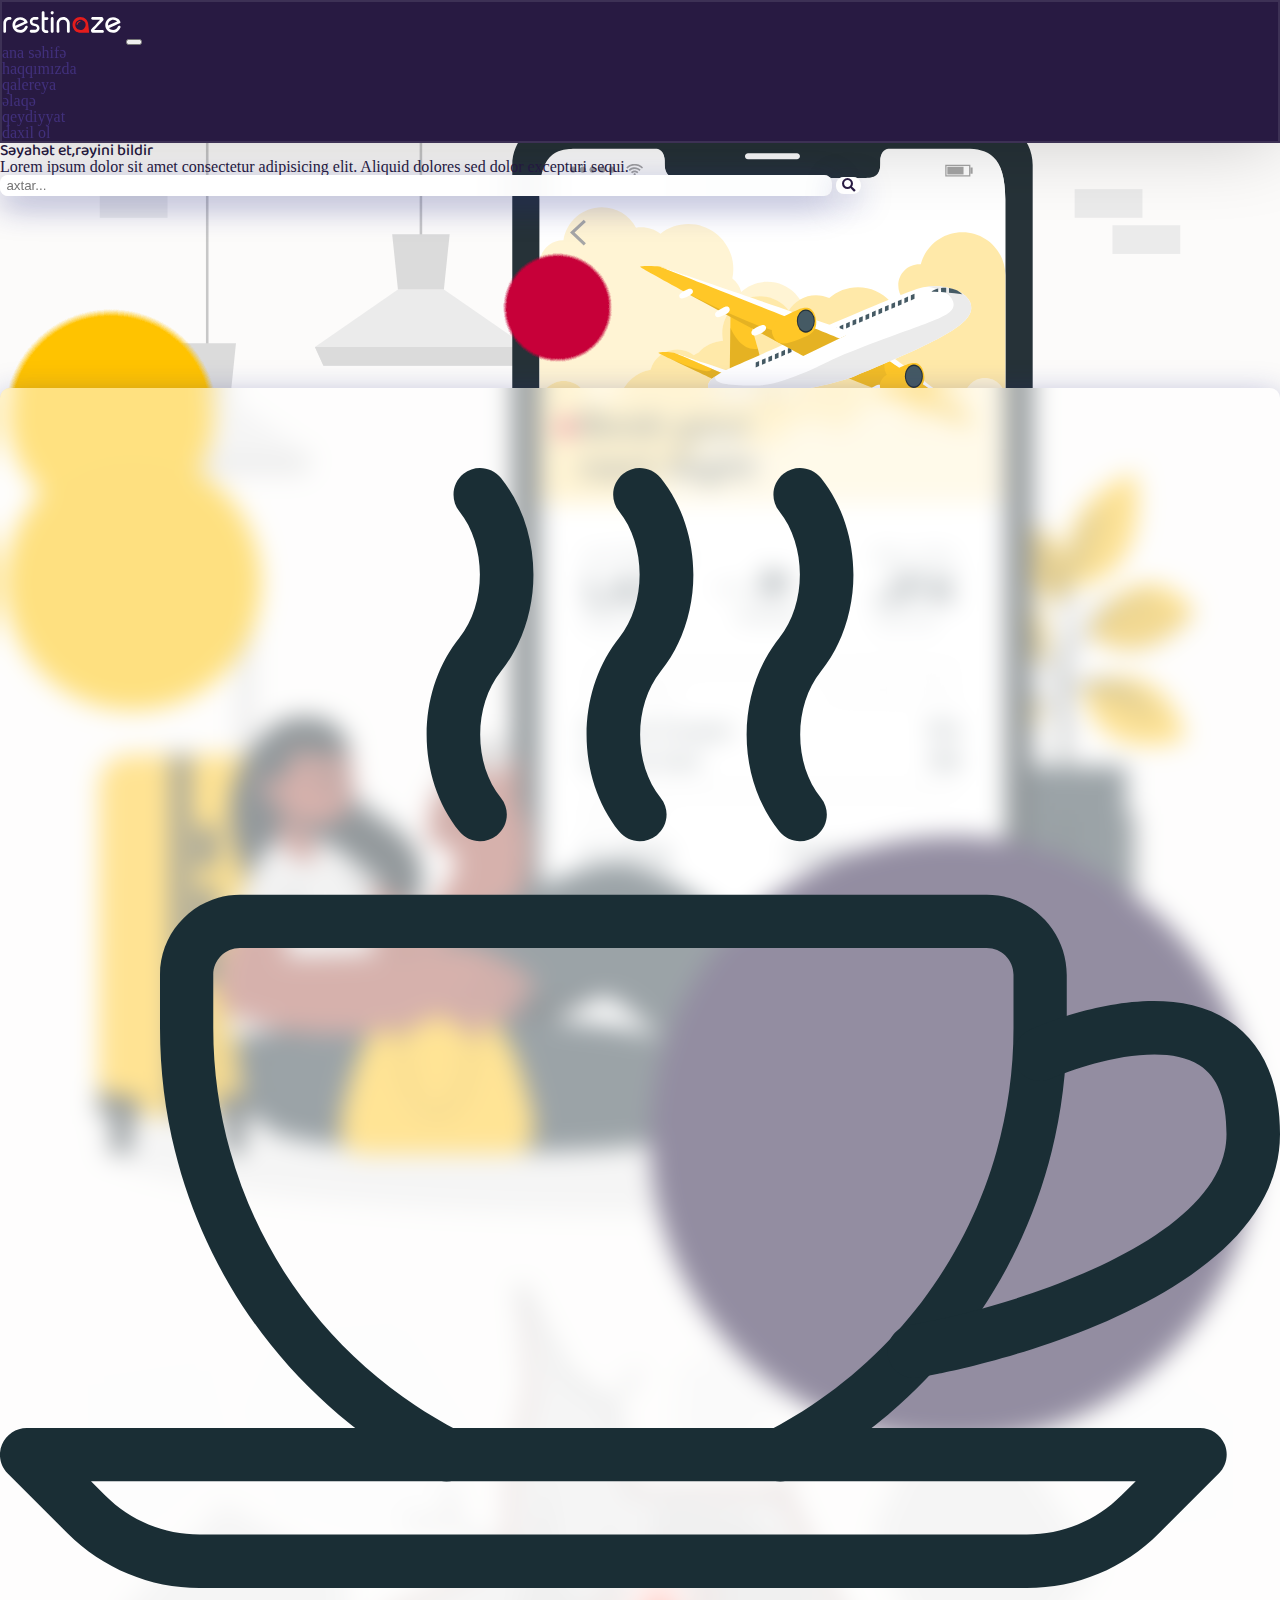
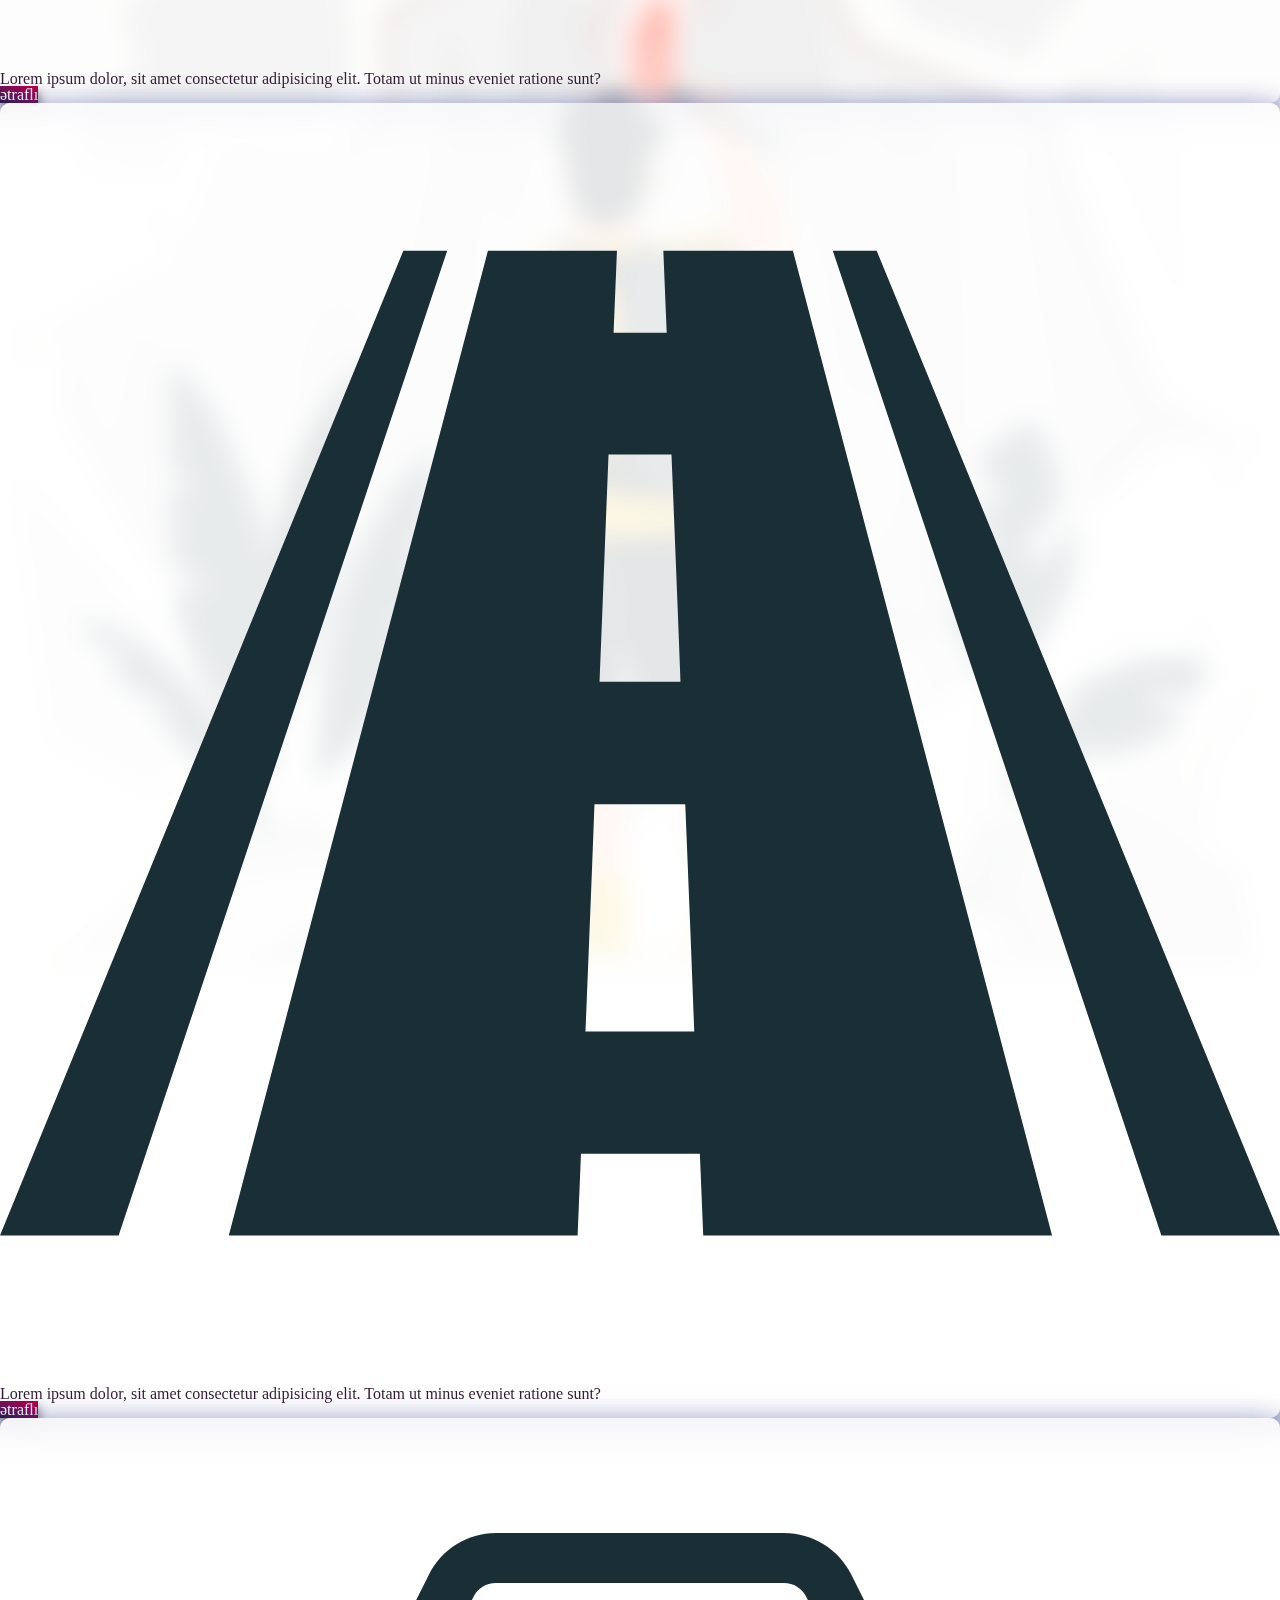
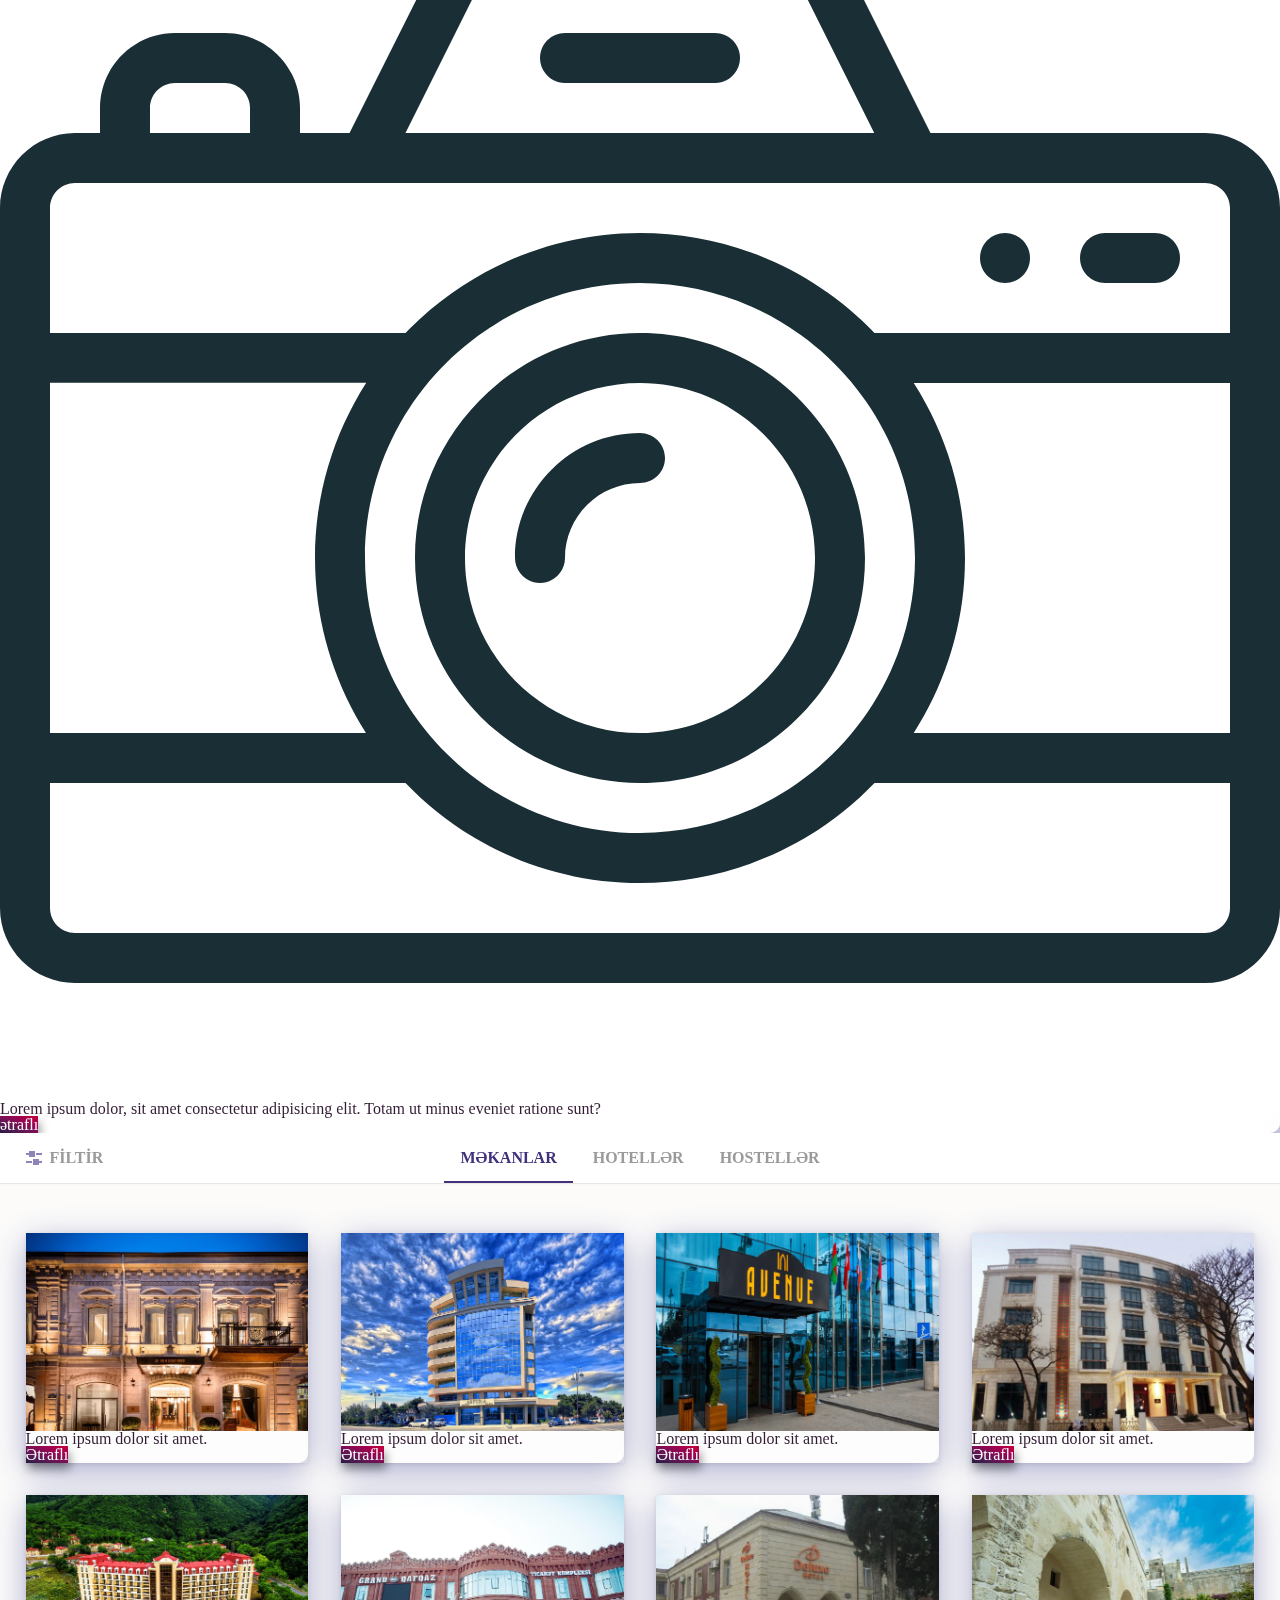
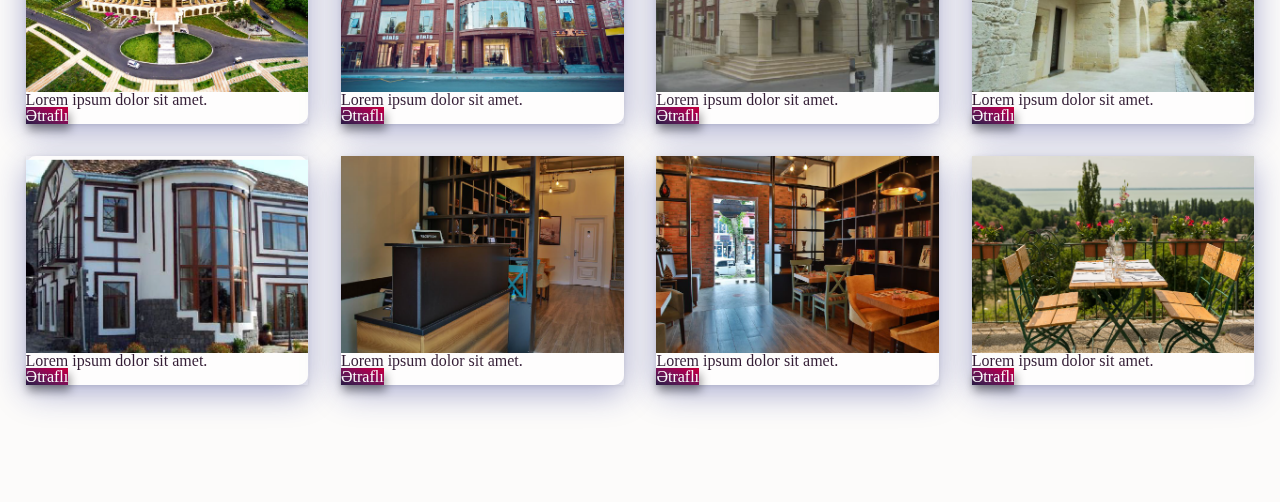
==== index.html @ 154740e3 "Add files via upload" ====
<!doctype html>
<html lang="en" class="no-js">
<head>
	<meta charset="UTF-8">
	<meta name="viewport" content="width=device-width, initial-scale=1">
	<link rel="preconnect" href="https://fonts.gstatic.com">
	<link href="https://fonts.googleapis.com/css2?family=Baloo+Bhai+2:wght@400;500;600;700;800&display=swap" rel="stylesheet">
	<link rel="stylesheet" href="css/style.css"> <!-- Resource style -->
	<link rel="stylesheet" href="css/reset.css"> <!-- CSS reset -->
	
	<script src="js/modernizr.js"></script> <!-- Modernizr -->
	<link
	rel="stylesheet"
	href="https://stackpath.bootstrapcdn.com/bootstrap/4.2.1/css/bootstrap.min.css"
	integrity="sha384-GJzZqFGwb1QTTN6wy59ffF1BuGJpLSa9DkKMp0DgiMDm4iYMj70gZWKYbI706tWS"
	crossorigin="anonymous"
  />
  <link rel="styleeshet" href="css/bootstrap.min.css" />
  <link
	rel="stylesheet"
	href="https://cdnjs.cloudflare.com/ajax/libs/font-awesome/5.15.1/css/all.min.css"
  />
	
  	
	<title>restinaze | Ana səhifə</title>
</head>
<body >
<div class="background ">
	<div class="container-fluid p-0">
		<div class="row m-0 p-0 ">
			<div class="bg col-12 col-md-6 p-0 mt-4"></div>
			<div class="bg-woman col-12 col-md-6 p-0  "><img src="img/bg-left.svg" alt=""></div>
			<div class="bg-splash col-12 col-md-6 d-none d-lg-block  mt-xl-0 pt-xl-0  "><img class="mt-5 pt-5  mt-xl-0" src="img/main-bg.svg" alt=""></div>
			<div class="col-12"></div>
			<div class="col-12"></div>
			<div class="col-12"></div>
		</div>
	</div>
</div>
<header>
	<nav class="navbar navbar-expand-lg navbar-dark fixed-top">
	  <a class="navbar-brand p0" href="../../index.html"
		><img
		  src="../../img/logo.svg"
		  width="120px"
		  height="40px"
		  alt=""
		  class="mb-0"
	  /></a>

	  <button
		class="navbar-toggler text-white"
		type="button"
		data-toggle="collapse"
		data-target="#navbarSupportedContent"
		aria-controls="navbarSupportedContent"
		aria-expanded="false"
		aria-label="Toggle navigation"
	  >
		<span class="navbar-toggler-icon"></span>
	  </button>

	  <div
		class="collapse navbar-collapse ml-auto"
		id="navbarSupportedContent"
	  >
		<ul class="navbar-nav mr-auto">
		  <li class="nav-item">
			<a class="nav-link ml-lg-5 ml-md-0 active" href="../../../index.html"
			  >ana səhifə<span class="sr-only">(current)</span></a
			>
		  </li>
		  <li class="nav-item ml-lg-3">
			<a class="nav-link" href="pages/about.html">haqqımızda</a>
		  </li>
		  <li class="nav-item ml-lg-3">
			<a class="nav-link" href="pages/gallery">qalereya</a>
		  </li>
		  <li class="nav-item ml-mlg3">
			<a class="nav-link" href="pages/contact.html">əlaqə</a>
		  </li>
		</ul>
		<ul class="navbar-nav ml-auto">
		  <li class="nav-item mr-3">
			<a href="#" class="nav-link">qeydiyyat</a>
		  </li>
		  <li class="nav-item mr-2">
			<a href="#" class="nav-link active">daxil ol</a>
		  </li>
		</ul>
	  </div>
	</nav>
  </header>

<div class="header-text container-fluid mt-5 p-0  ">
	<div class="row mt-5 pt-5 pt-md-0 pt-lg-5 m-0">
		
		<div class="col-12 col-md-6 p-0 pl-5">
		<div class="title">
			<h1 class="display-3  mt-5">Səyahət et,rəyini bildir</h1>
			<p class="mt-2">Lorem ipsum dolor sit amet consectetur adipisicing elit. Aliquid dolores sed dolor excepturi sequi.</pc>
		</div>
		<form class="form-inline my-2 my-lg-0 pt-4 m-0 p-0">
			<img src="img/bg.svg" alt="">
			<input class="form-control mr-sm-2" type="search" placeholder="axtar..." aria-label="Search">
			<button class="btn btn-outline-dark my-2 my-sm-2 mx-2 mx-sm-0" type="submit"><i class="fas fa-search"></i></button>
		  </form>	
		</div>
	</div>
</div>
<section class="card-section mt-lg-5 pt-lg-5">
<div class="card-area  container-fluid ">
	<div class="row m-0">
		<div class="col-lg-6 col-12 ml-auto p-0 ">
			<img class="card-bg" src="img/card-bg.svg" alt="">
			<div class="row px-sm-5 p-lg-0">
				<div class="col-6  px-lg-3 px-xl-5">
					<div class="cardx-1 text-center"><img class="w-50" src="img/card-1.svg"  alt="">
						<div class="text-area px-3">
							<p class="mt-3 px-lg-2">Lorem ipsum dolor, sit amet consectetur adipisicing elit. Totam ut minus eveniet ratione sunt?</p>
							<a href="#" class="card-btn  btn mb-2">ətraflı</a>
						</div>
					</div>

				</div>
				<div class="col-6  px-lg-3 px-xl-5">
					<div class="cardx-2  text-center"><img class="w-50" src="img/card-2.svg"  alt="">
						<div class="text-area px-3">
							<p class="mt-3 px-lg-2">Lorem ipsum dolor, sit amet consectetur adipisicing elit. Totam ut minus eveniet ratione sunt?</p>
							<a href="#" class="card-btn  btn mb-2">ətraflı</a>
						</div>
					</div>

				</div>
				<div class="col-6  px-lg-3 px-xl-5 offset-3">
					<div class="cardx-3  mt-5 text-center"><img class="w-50" src="img/card-3.svg"  alt="">
						<div class="text-area px-3">
							<p class="mt-3 px-lg-2">Lorem ipsum dolor, sit amet consectetur adipisicing elit. Totam ut minus eveniet ratione sunt?</p>
							<a href="pages/weather.html" class="card-btn  btn mb-2">ətraflı</a>
						</div>
					</div>

				</div>
			</div>
		</div>
	</div>
</div>
</section>

<main class="cd-main-content mt-5">
<div class="cd-tab-filter-wrapper">
			<div class="cd-tab-filter">
				<ul class="cd-filters">
					<li class="placeholder "> 
						<a data-type="all"  href="#0">Mərkəzlər</a> <!-- selected option on mobile -->
					</li> 
					<li class="filter"><a class="selected" href="#0" data-type="all">Məkanlar</a></li>
					<li class="filter" data-filter=".hotel"><a href="#0" data-type="hotel">Hotellər</a></li>
					<li class="filter" data-filter=".hostel"><a href="#0" data-type="complex">Hostellər</a></li>
				</ul> <!-- cd-filters -->
			</div> <!-- cd-tab-filter -->
</div> <!-- cd-tab-filter-wrapper -->

		<section class="cd-gallery">
			<ul class="text-center">
				<li class="mix mx-1 hotel check1 radio2 option1 text-center px-2"> 
					<img class="mt-2" src="img/gallery/baku-otel-1.png" alt="">
					 <p class="px-2 pt-2">Lorem ipsum dolor sit amet.</p>
					  <a href="pages/hotel/hotel_baku_1.html" class="btn card-btn  mb-2">Ətraflı</a> 
					</li>
				<li class="mix mx-1 hotel check2 radio2 option1 text-center px-2"> 
					<img class="mt-2" src="img/gallery/baku-otel-2.png" alt="">
					 <p class="px-2 pt-2">Lorem ipsum dolor sit amet.</p> 
					 <a href="#" class="btn card-btn  mb-2">Ətraflı</a> 
					</li>
				<li class="mix mx-1 hotel check3 radio3 option1 text-center px-2"> 
					<img class="mt-2" src="img/gallery/baku-otel-3.png" alt="">
					 <p class="px-2 pt-2">Lorem ipsum dolor sit amet.</p>
					  <a href="#" class="btn card-btn  mb-2">Ətraflı</a> 
					</li>
				<li class="mix mx-1 hotel check3 radio2 option2 text-center px-2"> 
					<img class="mt-2" src="img/gallery/sheki-otel-1.png" alt=""> 
					<p class="px-2 pt-2">Lorem ipsum dolor sit amet.</p>
					 <a href="#" class="btn card-btn  mb-2">Ətraflı</a> 
					</li>
				<li class="mix mx-1 hotel check1 radio3 option2 text-center px-2"> 
					<img class="mt-2" src="img/gallery/sheki-otel-2.png" alt="">
					 <p class="px-2 pt-2">Lorem ipsum dolor sit amet.</p> 
					 <a href="#" class="btn card-btn  mb-2">Ətraflı</a> 
					</li>
				<li class="mix mx-1 hotel check2 radio3 option3 text-center px-2"> 
					<img class="mt-2" src="img/gallery/gence-otel.png" alt="">
					 <p class="px-2 pt-2">Lorem ipsum dolor sit amet.</p> 
					 <a href="#" class="btn card-btn  mb-2">Ətraflı</a> 
					</li>
				<li class="mix mx-1 hotel check2 radio2 option3 text-center px-2"> 
					<img class="mt-2" src="img/gallery/gence-otel-2.png" alt=""> 
					<p class="px-2 pt-2">Lorem ipsum dolor sit amet.</p>
					 <a href="#" class="btn card-btn  mb-2">Ətraflı</a> 
					</li>
				<li class="mix mx-1 hostel check1 radio3 option4 text-center px-2"> 
					<img class="mt-2" src="img/gallery/kabala-otel-1.png" alt="">
					 <p class="px-2 pt-2">Lorem ipsum dolor sit amet.</p> 
					 <a href="#" class="btn card-btn  mb-2">Ətraflı</a>
					 </li>
				<li class="mix mx-1 hostel check1 radio2 option1 text-center px-2"> 
					<img class="mt-2" src="img/gallery/baku-hostel-1.png" alt=""> 
					<p class="px-2 pt-2">Lorem ipsum dolor sit amet.</p>
					 <a href="#" class="btn card-btn  mb-2">Ətraflı</a>
					 </li>
				<li class="mix mx-1 hostel check3 radio2 option2 text-center px-2"> 
					<img class="mt-2" src="img/gallery/sheki-hostel-1.png" alt=""> 
					<p class="px-2 pt-2">Lorem ipsum dolor sit amet.</p> 
					<a href="#" class="btn card-btn  mb-2">Ətraflı</a> 
				</li>
				<li class="mix mx-1 hostel check3 radio3 option2 text-center px-2"> 
					<img class="mt-2" src="img/gallery/sheki-hostel-2.png" alt="">
					 <p class="px-2 pt-2">Lorem ipsum dolor sit amet.</p> 
					 <a href="#" class="btn card-btn  mb-2">Ətraflı</a>
					 </li>
				<li class="mix mx-1 hostel check1 radio3 option4 text-center px-2"> 
					<img class="mt-2" src="img/gallery/kabala-otel-2.png" alt=""> 
					<p class="px-2 pt-2">Lorem ipsum dolor sit amet.</p> 
					<a href="#" class="btn card-btn  mb-2">Ətraflı</a>
				 </li>
				<li class="gap"></li>
				<li class="gap"></li>
				<li class="gap"></li>
			</ul>
			<div class="cd-fail-message">Nəticə tapılmadı</div>
		</section> <!-- cd-gallery -->

		<div class="cd-filter ">
			<form>
				<div class="cd-filter-block">
					<h4>Axtar</h4>
					
					<div class="cd-filter-content">
						<input type="search" placeholder="Axtar...">
					</div> <!-- c -->
				</div> <!-- cd-filter-block -->
				<div class="cd-filter-block">
					<h4>Şəhər</h4>
					
					<div class="cd-filter-content">
						<div class="cd-select cd-filters">
							<select class="filter" name="selectThis" id="selectThis">
								<option value="">Seçin</option>
								<option value=".option1">Bakı</option>
								<option value=".option2">Şəki</option>
								<option value=".option3">Gəncə</option>
								<option value=".option4">Qəbələ</option>
							</select>
						</div> <!-- cd-select -->
					</div> <!-- cd-filter-content -->
				</div> <!-- cd-filter-block -->

				<div class="cd-filter-block  d-none">
					<h4>Check boxes</h4>

					<ul class="cd-filter-content cd-filters list">
						<li>
							<input class="filter" data-filter=".check1" type="checkbox" id="checkbox1">
			    			<label class="checkbox-label" for="checkbox1">Option 1</label>
						</li>

						<li>
							<input class="filter" data-filter=".check2" type="checkbox" id="checkbox2">
							<label class="checkbox-label" for="checkbox2">Option 2</label>
						</li>

						<li>
							<input class="filter" data-filter=".check3" type="checkbox" id="checkbox3">
							<label class="checkbox-label" for="checkbox3">Option 3</label>
						</li>
					</ul> <!-- cd-filter-content -->
				</div> <!-- cd-filter-block -->



				<div class="cd-filter-block">
					<h4>Reytinq</h4>

					<ul class="cd-filter-content cd-filters list">
						<li>
							<input class="filter" data-filter="" type="radio" name="radioButton" id="radio1" checked>
							<label class="radio-label" for="radio1">Hamısı</label>
						</li>

						<li>
							<input class="filter" data-filter=".radio2" type="radio" name="radioButton" id="radio2">
							<label class="radio-label " style="color: #ffc727;" for="radio2">
								<i class="fas fa-star"></i>
								<i class="fas fa-star"></i>
								<i class="fas fa-star"></i>
								<i class="fas fa-star"></i>
								<i class="fas fa-star"></i>
							</label>
						</li>

						<li>
							<input class="filter" data-filter=".radio3" type="radio" name="radioButton" id="radio3">
							<label class="radio-label " style="color: #ffc727;" for="radio3">
								<i class="fas fa-star"></i>
								<i class="fas fa-star"></i>
								<i class="fas fa-star"></i>
								<i class="fas fa-star"></i>
								<i class="far fa-star"></i>
							</label>
						</li>
					</ul> <!-- cd-filter-content -->
				</div> <!-- cd-filter-block -->
			</form>

			<a href="#0" class="cd-close">Bağla</a>
		</div> <!-- cd-filter -->

		<a href="#0" class="cd-filter-trigger">FİLTİR</a>
		
	</main>
	 <!-- cd-main-content -->

<script src="js/jquery-2.1.1.js"></script>
<script src="js/jquery.mixitup.min.js"></script>
<script src="js/main.js"></script> <!-- Resource jQuery -->
<script
src="https://cdnjs.cloudflare.com/ajax/libs/popper.js/1.14.6/umd/popper.min.js"
integrity="sha384-wHAiFfRlMFy6i5SRaxvfOCifBUQy1xHdJ/yoi7FRNXMRBu5WHdZYu1hA6ZOblgut"
crossorigin="anonymous"
></script>
<script
src="https://stackpath.bootstrapcdn.com/bootstrap/4.2.1/js/bootstrap.min.js"
integrity="sha384-B0UglyR+jN6CkvvICOB2joaf5I4l3gm9GU6Hc1og6Ls7i6U/mkkaduKaBhlAXv9k"
crossorigin="anonymous"
></script>
</body>
</html>
---- css/style.css ----
/* -------------------------------- 

Primary style

-------------------------------- */
*,
*::after,
*::before {
  -webkit-box-sizing: border-box;
  -moz-box-sizing: border-box;
  box-sizing: border-box;
}

html {
  font-size: 62.5%;
}

html * {
  -webkit-font-smoothing: antialiased;
  -moz-osx-font-smoothing: grayscale;
}

body {
  font-size: 1.6rem;
  color: #331d35;
  background-color: #fcfbfa;
  font-family: 'Baloo Bhai 2', cursive;
}

a {
  color: #41307c;
  text-decoration: none;
}

/* -------------------------------- 

Main Components 

-------------------------------- */
.cd-header {
  position: relative;
  height: 150px;
  background-color: #331d35;
}
.cd-header h1 {
  color: #ffffff;
  line-height: 150px;
  text-align: center;
  font-size: 1rem;
  font-weight: 300;
}
@media only screen and (min-width: 1170px) {
  .cd-header {
    height: 180px;
  }
  .cd-header h1 {
    line-height: 180px;
  }
}
.cd-main-content a:hover
{
text-decoration: none;
}

.cd-main-content {
  position: relative;
  min-height: 100vh;
}
.cd-main-content:after {
  content: "";
  display: table;
  clear: both;
}
.cd-main-content.is-fixed .cd-tab-filter-wrapper {
  top: 0;
  left: 0;
  width: 100%;
}
.cd-main-content.is-fixed .cd-gallery {
  padding-top: 76px;
}
.cd-main-content.is-fixed .cd-filter {
  height: 100vh;
  overflow: hidden;
}
.cd-main-content.is-fixed .cd-filter form {
  height: 100vh;
  overflow: auto;
  -webkit-overflow-scrolling: touch;
}
.cd-main-content.is-fixed .cd-filter-trigger {
}
@media only screen and (min-width: 768px) {
  .cd-main-content.is-fixed .cd-gallery {
    padding-top: 90px;
  }
}
@media only screen and (min-width: 1170px) {
  .cd-main-content.is-fixed .cd-gallery {
    padding-top: 100px;
  }
}

/* -------------------------------- 

xtab-filter 

-------------------------------- */
.cd-tab-filter-wrapper {
  background-color: #ffffff;
  box-shadow: 0 1px 1px rgba(0, 0, 0, 0.08);
  z-index: 1;
  
}
.cd-tab-filter-wrapper:after {
  content: "";
  display: table;
  clear: both;
}

.cd-tab-filter {
  /* tabbed navigation style on mobile - dropdown */
  position: relative;
  height: 50px;
  width: 140px;
  margin: 0 auto;
  z-index: 1;

}
.cd-tab-filter::after {
  /* small arrow icon */
  content: "";
  position: absolute;
  right: 14px;
  top: 50%;
  bottom: auto;
  -webkit-transform: translateY(-50%);
  -moz-transform: translateY(-50%);
  -ms-transform: translateY(-50%);
  -o-transform: translateY(-50%);
  transform: translateY(-50%);
  display: inline-block;
  width: 16px;
  height: 16px;
  background: url("../img/cd-icon-arrow.svg") no-repeat center center;
  -webkit-transition: all 0.3s;
  -moz-transition: all 0.3s;
  transition: all 0.3s;
  pointer-events: none;
}
.cd-tab-filter ul {
  position: absolute;
  top: 0;
  left: 0;
  background-color: #ffffff;
  box-shadow: inset 0 -2px 0 #41307c;
}
.cd-tab-filter li {
  display: none;
}
.cd-tab-filter li:first-child {
  /* this way the placehodler is alway visible */
  display: block;
}
.cd-tab-filter a {
  display: block;
  /* set same size of the .cd-tab-filter */
  height: 50px;
  width: 140px;
  line-height: 50px;
  padding-left: 14px;
}
.cd-tab-filter a.selected {
  background: #41307c;
  color: #ffffff;
}
.cd-tab-filter.is-open::after {
  /* small arrow rotation */
  -webkit-transform: translateY(-50%) rotate(-180deg);
  -moz-transform: translateY(-50%) rotate(-180deg);
  -ms-transform: translateY(-50%) rotate(-180deg);
  -o-transform: translateY(-50%) rotate(-180deg);
  transform: translateY(-50%) rotate(-180deg);
}
.cd-tab-filter.is-open ul {
  box-shadow: inset 0 -2px 0 #41307c, 0 2px 10px rgba(0, 0, 0, 0.2);
}
.cd-tab-filter.is-open ul li {
  display: block;
}
.cd-tab-filter.is-open .placeholder a {
  /* reduces the opacity of the placeholder on mobile when the menu is open */
  opacity: 0.4;
}
@media only screen and (min-width: 768px) {
  .cd-tab-filter {
    /* tabbed navigation style on medium devices */
    width: auto;
    cursor: auto;
  }
  .cd-tab-filter::after {
    /* hide the arrow */
    display: none;
  }
  .cd-tab-filter ul {
    background: transparent;
    position: static;
    box-shadow: none;
    text-align: center;
  }
  .cd-tab-filter li {
    display: inline-block;
  }
  .cd-tab-filter li.placeholder {
    display: none !important;
  }
  .cd-tab-filter a {
    display: inline-block;
    padding: 0 1em;
    width: auto;
    color: #9a9a9a;
    text-transform: uppercase;
    font-weight: 700;
    font-size: 1rem;
  }
  .no-touch .cd-tab-filter a:hover {
    color: #41307c;
  }
  .cd-tab-filter a.selected {
    background: transparent;
    color: #41307c;
    /* create border bottom using box-shadow property */
    box-shadow: inset 0 -2px 0 #41307c;
  }
  .cd-tab-filter.is-open ul li {
    display: inline-block;
  }
}
@media only screen and (min-width: 1170px) {
  .cd-tab-filter {
    /* tabbed navigation on big devices */
    width: 100%;
    float: right;
    margin: 0;
    -webkit-transition: width 0.3s;
    -moz-transition: width 0.3s;
    transition: width 0.3s;
  }
  .cd-tab-filter.filter-is-visible {
    /* reduce width when filter is visible */
    width: 80%;
  }
}

/* -------------------------------- 

xgallery 

-------------------------------- */
.cd-gallery {
  padding: 26px 5%;
  width: 100%;
}
.cd-gallery li {
  margin-bottom: 1.6em;
  box-shadow: 0 1px 4px rgba(0, 0, 0, 0.1);
  display: none;
}
.cd-gallery li.gap {
  /* used in combination with text-align: justify to align gallery elements */
  opacity: 0;
  height: 0;
  display: inline-block;
}
.cd-gallery img {
  display: block;
  width: 100%;
}
.cd-gallery .cd-fail-message {
  display: none;
  text-align: center;
}
.cd-gallery .mix 
{
position: relative;
z-index: 0;
}
.cd-gallery .mix::before
{
  content: "";
  position: absolute;
  width: 100%;
  height: 100%;
  top: 0;
  left: 0;
  z-index: -1;
  background: rgba( 255, 255, 255, 0.55 );
  box-shadow: 0 8px 32px 0 rgba( 31, 38, 135, 0.37 );
  backdrop-filter: blur( 9.0px );
  -webkit-backdrop-filter: blur( 9.0px );
  border-radius:10px ;
  -webkit-border-radius:10px ;
  -moz-border-radius:10px ;
  -ms-border-radius:10px ;
  -o-border-radius:10px ;
}


@media only screen and (min-width: 768px) {
  .cd-gallery {
    padding: 40px 3%;
  }
  .cd-gallery ul {
    text-align: justify;
  }
  .cd-gallery ul:after {
    content: "";
    display: table;
    clear: both;
  }
  .cd-gallery li {
    width: 48%;
    margin-bottom: 2em;
  }
}
@media only screen and (min-width: 1170px) {
  .cd-gallery {
    padding: 50px 2%;
    float: right;
    -webkit-transition: width 0.3s;
    -moz-transition: width 0.3s;
    transition: width 0.3s;
  }
  .cd-gallery li {
    width: 23%;
  }
  .cd-gallery.filter-is-visible {
    /* reduce width when filter is visible */
    width: 80%;
  }
}

/* -------------------------------- 

xfilter 

-------------------------------- */
.cd-filter {
  position: absolute;
  top: 0;
  left: 0;
  width: 280px;
  height: 100%;
  background: #ffffff;
  box-shadow: 4px 4px 20px transparent;
  z-index: 2;
  /* Force Hardware Acceleration in WebKit */
  -webkit-transform: translateZ(0);
  -moz-transform: translateZ(0);
  -ms-transform: translateZ(0);
  -o-transform: translateZ(0);
  transform: translateZ(0);
  -webkit-backface-visibility: hidden;
  backface-visibility: hidden;
  -webkit-transform: translateX(-100%);
  -moz-transform: translateX(-100%);
  -ms-transform: translateX(-100%);
  -o-transform: translateX(-100%);
  transform: translateX(-100%);
  -webkit-transition: -webkit-transform 0.3s, box-shadow 0.3s;
  -moz-transition: -moz-transform 0.3s, box-shadow 0.3s;
  transition: transform 0.3s, box-shadow 0.3s;
}
.cd-filter::before {
  /* top colored bar */
  content: "";
  position: absolute;
  top: 0;
  left: 0;
  height: 50px;
  width: 100%;
  background-color: #41307c;
  z-index: 2;
}
.cd-filter form {
  padding: 70px 20px;
}
.cd-filter .cd-close {
  position: absolute;
  top: 0;
  right: 0;
  height: 50px;
  line-height: 50px;
  width: 60px;
  color: #ffffff;
  font-size: 1rem;
  text-align: center;
  background: #37296a;
  opacity: 0;
  -webkit-transition: opacity 0.3s;
  -moz-transition: opacity 0.3s;
  transition: opacity 0.3s;
  z-index: 3;
}
.no-touch .cd-filter .cd-close:hover {
  background: #32255f;
}
.cd-filter.filter-is-visible {
  -webkit-transform: translateX(0);
  -moz-transform: translateX(0);
  -ms-transform: translateX(0);
  -o-transform: translateX(0);
  transform: translateX(0);
  box-shadow: 4px 4px 20px rgba(0, 0, 0, 0.2);
}
.cd-filter.filter-is-visible .cd-close {
  opacity: 1;
}
@media only screen and (min-width: 1170px) {
  .cd-filter {
    width: 20%;
  }
  .cd-filter form {
    padding: 70px 10%;
  }
}

.cd-filter-trigger {
  position: absolute;
  top: 0;
  left: 0;
  height: 50px;
  line-height: 50px;
  width: 60px;
  /* image replacement */
  overflow: hidden;
  text-indent: 100%;
  color: transparent;
  white-space: nowrap;
  background: transparent url("../img/cd-icon-filter.svg") no-repeat center
    center;
  z-index: 3;
}
.cd-filter-trigger.filter-is-visible {
  pointer-events: none;
}
@media only screen and (min-width: 1170px) {
  .cd-filter-trigger {
    width: auto;
    left: 2%;
    text-indent: 0;
    color: #9a9a9a;
    text-transform: uppercase;
    font-size: 1rem;
    font-weight: 700;
    padding-left: 24px;
    background-position: left center;
    -webkit-transition: color 0.3s;
    -moz-transition: color 0.3s;
    transition: color 0.3s;
  }
  .no-touch .cd-filter-trigger:hover {
    color: #41307c;
  }
  .cd-filter-trigger.filter-is-visible,
  .cd-filter-trigger.filter-is-visible:hover {
    color: #ffffff;
  }
}

/* -------------------------------- 

xcustom form elements 

-------------------------------- */
.cd-filter-block {
  margin-bottom: 1em;
}
.cd-filter-block h4 {
  /* filter block title */
  position: relative;
  margin-bottom: 0.2em;
  padding: 10px 0 10px 20px;
  color: #9a9a9a;
  text-transform: uppercase;
  font-weight: 700;
  font-size: 0.9rem;
  -webkit-user-select: none;
  -moz-user-select: none;
  -ms-user-select: none;
  user-select: none;
  cursor: pointer;
}
.no-touch .cd-filter-block h4:hover {
  color: #41307c;
}
.cd-filter-block h4::before {
  /* arrow */
  content: "";
  position: absolute;
  left: 0;
  top: 50%;
  width: 16px;
  height: 16px;
  background: url("../img/cd-icon-arrow.svg") no-repeat center center;
  -webkit-transform: translateY(-50%);
  -moz-transform: translateY(-50%);
  -ms-transform: translateY(-50%);
  -o-transform: translateY(-50%);
  transform: translateY(-50%);
  -webkit-transition: -webkit-transform 0.3s;
  -moz-transition: -moz-transform 0.3s;
  transition: transform 0.3s;
}
.cd-filter-block h4.closed::before {
  -webkit-transform: translateY(-50%) rotate(-90deg);
  -moz-transform: translateY(-50%) rotate(-90deg);
  -ms-transform: translateY(-50%) rotate(-90deg);
  -o-transform: translateY(-50%) rotate(-90deg);
  transform: translateY(-50%) rotate(-90deg);
}
.cd-filter-block input,
.cd-filter-block select,
.cd-filter-block .radio-label::before,
.cd-filter-block .checkbox-label::before {
  /* shared style for input elements */
  font-family: "Open Sans", sans-serif;
  border-radius: 0;
  background-color: #ffffff;
  border: 2px solid #e6e6e6;
}
.cd-filter-block input[type="search"],
.cd-filter-block input[type="text"],
.cd-filter-block select {
  width: 100%;
  padding: 0.8em;
  -webkit-appearance: none;
  -moz-appearance: none;
  -ms-appearance: none;
  -o-appearance: none;
  appearance: none;
  box-shadow: none;
}
.cd-filter-block input[type="search"]:focus,
.cd-filter-block input[type="text"]:focus,
.cd-filter-block select:focus {
  outline: none;
  background-color: #ffffff;
  border-color: #41307c;
}
.cd-filter-block input[type="search"] {
  /* custom style for the search element */
  border-color: transparent;
  background-color: #e6e6e6;
  /* prevent jump - ios devices */
  font-size: 0.91rem !important;
}
.cd-filter-block input[type="search"]::-webkit-search-cancel-button {
  display: none;
}
.cd-filter-block .cd-select {
  /* select element wrapper */
  position: relative;
}
.cd-filter-block .cd-select::after {
  /* switcher arrow for select element */
  content: "";
  position: absolute;
  z-index: 1;
  right: 14px;
  top: 50%;
  -webkit-transform: translateY(-50%);
  -moz-transform: translateY(-50%);
  -ms-transform: translateY(-50%);
  -o-transform: translateY(-50%);
  transform: translateY(-50%);
  display: block;
  width: 16px;
  height: 16px;
  background: url("../img/cd-icon-arrow.svg") no-repeat center center;
  pointer-events: none;
}
.cd-filter-block select {
  cursor: pointer;
  font-size: 0.9rem;
}
.cd-filter-block select::-ms-expand {
  display: none;
}
.cd-filter-block .list li {
  position: relative;
  margin-bottom: 0.8em;
}
.cd-filter-block .list li:last-of-type {
  margin-bottom: 0;
}
.cd-filter-block input[type="radio"],
.cd-filter-block input[type="checkbox"] {
  /* hide original check and radio buttons */
  position: absolute;
  left: 0;
  top: 0;
  margin: 0;
  padding: 0;
  opacity: 0;
  z-index: 2;
}
.cd-filter-block .checkbox-label,
.cd-filter-block .radio-label {
  padding-left: 24px;
  font-size: 1rem;
  -webkit-user-select: none;
  -moz-user-select: none;
  -ms-user-select: none;
  user-select: none;
}
.cd-filter-block .checkbox-label::before,
.cd-filter-block .checkbox-label::after,
.cd-filter-block .radio-label::before,
.cd-filter-block .radio-label::after {
  /* custom radio and check boxes */
  content: "";
  display: block;
  position: absolute;
  top: 50%;
  -webkit-transform: translateY(-50%);
  -moz-transform: translateY(-50%);
  -ms-transform: translateY(-50%);
  -o-transform: translateY(-50%);
  transform: translateY(-50%);
}
.cd-filter-block .checkbox-label::before,
.cd-filter-block .radio-label::before {
  width: 16px;
  height: 16px;
  left: 0;
}
.cd-filter-block .checkbox-label::after,
.cd-filter-block .radio-label::after {
  /* check mark - hidden */
  display: none;
}
.cd-filter-block .checkbox-label::after {
  /* check mark style for check boxes */
  width: 16px;
  height: 16px;
  background: url("../img/cd-icon-check.svg") no-repeat center center;
}
.cd-filter-block .radio-label::before,
.cd-filter-block .radio-label::after {
  border-radius: 50%;
}
.cd-filter-block .radio-label::after {
  /* check mark style for radio buttons */
  width: 6px;
  height: 6px;
  background-color: #ffffff;
  left: 5px;
}
.cd-filter-block input[type="radio"]:checked + label::before,
.cd-filter-block input[type="checkbox"]:checked + label::before {
  border-color: #41307c;
  background-color: #41307c;
}
.cd-filter-block input[type="radio"]:checked + label::after,
.cd-filter-block input[type="checkbox"]:checked + label::after {
  display: block;
}

@-moz-document url-prefix() {
  /* hide custom arrow on Firefox - select element */
  .cd-filter-block .cd-select::after {
    display: none;
  }
}

.cd-main-content a {
  font-size: 1rem;
}


.background {
  position: absolute;
  z-index: -999;
  height: 100%;
  width: 100%;
}
.background img {
  width: 100%;
  height: 100%;
}

@media only screen and (max-width: 760px) 
{
  .background .bg-woman
  {
    margin-top: 80%;
  }
 
}
@media only screen and (max-width: 576px) 
{
  .background .bg-woman
{
  margin-top:105%;
}

}

.form-inline  img
{
  width: 55%;
  position: absolute;
  z-index: -1;
}
.title .display-3
{
  font-family: 'Baloo Bhai 2', cursive;
  font-weight: 500;
}
.title 
{
  color: #281a42;
}
.form-inline .btn:hover
{
background-color: #281a42;
}
.form-inline .btn:hover i
{ color: #fafafa; transition: 0.8s ease; -webkit-transition: 0.8s ease; -moz-transition: 0.8s ease; -ms-transition: 0.8s ease; -o-transition: 0.8s ease;
}
.form-inline .btn>i
{
color: #281a42;
}

.navbar-expand-lg {
  background: rgba(255, 255, 255, 0.2);
  backdrop-filter: blur(30px);
  border: 2px solid rgba(255, 255, 255, 0.1);
  box-shadow: 0 0 80px rgba(0, 0, 0, 0.2);
  background-color:#281a42;
}
.navbar-expand-lg .login .nav-item .nav-link {
  border: 1.5px solid #fafafa;
  color: #fafafa;
  border-radius: 0.5rem;
  -webkit-border-radius: 0.5rem;
  -moz-border-radius: 0.5rem;
  -ms-border-radius: 0.5rem;
  -o-border-radius: 0.5rem;
}
.navbar-expand-lg .login .nav-item .log-up {
  border: 1.5px solid#fafafa;
  color: #fafafa;
 
}
.navbar-expand-lg .login .nav-item .nav-link:hover {
  color: #281a42;
  background-color: #fafafa;
  transition: 0.5s;
  -webkit-transition: 0.5s;
  -moz-transition: 0.5s;
  -ms-transition: 0.5s;
  -o-transition: 0.5s;
}
.navbar-expand-lg .login .nav-item .log-up:hover {
  color: #281a42;
  background-color: #fafafa;
  transition: 0.5s;
  -webkit-transition: 0.5s;
  -moz-transition: 0.5s;
  -ms-transition: 0.5s;
  -o-transition: 0.5s;
}
.navbar-expand-lg .login .nav-item .nav-link:focus {
  color: #ffffff;
  background-color: #281a42;
  transition: 0.5s;
  -webkit-box-shadow: 0 1px 3px rgba(0, 0, 0, 0.12), 0 1px 2px rgba(0, 0, 0, 0.24);
  box-shadow: 0 1px 3px rgba(0, 0, 0, 0.12), 0 1px 2px rgba(0, 0, 0, 0.24);
  -webkit-transition: 0.5s;
  -moz-transition: 0.5s;
  -ms-transition: 0.5s;
  -o-transition: 0.5s;
}
.navbar-expand-lg .login .nav-item .log-up:focus {
  color: #ffffff;
  background-color: #281a42;
  transition: 0.5s;
  -webkit-box-shadow: 0 1px 3px rgba(0, 0, 0, 0.12), 0 1px 2px rgba(0, 0, 0, 0.24);
  box-shadow: 0 1px 3px rgba(0, 0, 0, 0.12), 0 1px 2px rgba(0, 0, 0, 0.24);
  -webkit-transition: 0.5s;
  -moz-transition: 0.5s;
  -ms-transition: 0.5s;
  -o-transition: 0.5s;
}

@media only screen and (max-width: 992px) {
  .navbar-expand-lg .login .nav-item .nav-link {
    background: transparent;
    color: #a39dae;
    border: none;
  }
  .navbar-expand-lg .login .nav-item .nav-link:hover {
    background: transparent;
    color: #d1ced6;
    border: none;
  }
  .navbar-expand-lg .login .nav-item .nav-link:focus {
    background: transparent;
    color: #d1ced6;
    box-shadow: none;
    border: none;
  }
}

   

.form-inline .form-control
{
  background: rgba( 255, 255, 255, 0.95 );
  box-shadow: 0 10px 32px 0 rgba( 31, 38, 135, 0.4 );
  backdrop-filter: blur( 20.0px );
  -webkit-backdrop-filter: blur( 20.0px );
  border-radius: 10px;
  border: 1px solid rgba( 255, 255, 255, 0.18 );
  -webkit-border-radius: 0.5rem;
  -moz-border-radius: 0.5rem;
  -ms-border-radius: 0.5rem;
  -o-border-radius: 0.5rem;
  padding: 0.2rem  3rem 0.2rem 0.4rem;
  width: 65%;
  border: none;
}
.form-inline .form-control:focus
{
  background: rgba( 255, 255, 255, 0.60 );
  box-shadow: 0 8px 32px 0 rgba( 31, 38, 135, 0.37 );
  backdrop-filter: blur( 18.0px );
  -webkit-backdrop-filter: blur( 18.0px );
  transition: 0.4s ease;
  -webkit-transition: 0.4s ease;
  -moz-transition: 0.4s ease;
  -ms-transition: 0.4s ease;
  -o-transition: 0.4s ease;
}
.form-inline .btn
{
  background: rgba( 255, 255, 255, 0.95 );
  box-shadow: 0 8px 32px 0 rgba( 31, 38, 135, 0.37 );
  backdrop-filter: blur( 18.0px );
  -webkit-backdrop-filter: blur( 17.5px );
  border-radius: 0.5rem;
  -webkit-border-radius: 0.5rem;
  -moz-border-radius: 0.5rem;
  -ms-border-radius: 0.5rem;
  -o-border-radius: 0.5rem;
  border: none;
}
.card-bg
{
  position: absolute;
}
.card-area
{
margin-top: 15%;
}
@media (max-width: 576px) { .card-area{margin-top: 100%;} }
@media (min-width: 500px) { .card-area{margin-top: 130%;} }
@media (min-width: 576px) { .card-area{margin-top: 130%;} }
/* 
// Medium devices (tablets, 768px and up) */
@media (min-width: 768px) { .card-area{margin-top: 10%;}}

/* // Large devices (desktops, 992px and up) */
@media (min-width: 992px) {  .card-area{margin-top: 5%;} }

/* // Extra large devices (large desktops, 1200px and up) */
@media (min-width: 1200px) { .card-area{margin-top: 15%;}  }

.cardx-2,.cardx-3
{
  background: rgba( 255, 255, 255, 0.50 );
  box-shadow: 0 8px 32px 0 rgba( 31, 38, 135, 0.37 );
  backdrop-filter: blur( 12.0px );
  -webkit-backdrop-filter: blur( 12.0px );
  -moz-backdrop-filter: blur( 12.0px );
  -ms-backdrop-filter: blur( 12.0px );
  -o-backdrop-filter: blur( 12.0px );
  border-radius: 10px;
}
.cardx-1
{
position: relative;
z-index: 0;
}
.cardx-1::after
{
  content: "";
  position: absolute;
  width: 100%;
  height: 100%;
  top: 0;
  left: 0;
  z-index: -1;
  background: rgba( 255, 255, 255, 0.50 );
  box-shadow: 0 8px 32px 0 rgba( 31, 38, 135, 0.37 );
  backdrop-filter: blur( 12.0px );
  -webkit-backdrop-filter: blur( 12.0px );
  -moz-backdrop-filter: blur( 12.0px );
  -ms-backdrop-filter: blur( 12.0px );
  -o-backdrop-filter: blur( 12.0px );
    border-radius: 10px;
}
.cardx-1 .text-area
{
  z-index: 999;
}
.cardx-2
{
position: relative;
z-index: 0;
}
.cardx-2::after
{
  content: "";
  position: absolute;
  width: 100%;
  height: 100%;
  top: 0;
  left: 0;
  z-index: -1;
  background: rgba( 255, 255, 255, 0.50 );
  box-shadow: 0 8px 32px 0 rgba( 31, 38, 135, 0.37 );
  backdrop-filter: blur( 12.0px );
  -webkit-backdrop-filter: blur( 12.0px );
  -moz-backdrop-filter: blur( 12.0px );
  -ms-backdrop-filter: blur( 12.0px );
  -o-backdrop-filter: blur( 12.0px );
    border-radius: 10px;
}
.cardx-2 .text-area
{
  z-index: 999;
}
.cardx-3
{
position: relative;
z-index: 0;
}
.cardx-3::after
{
  content: "";
  position: absolute;
  width: 100%;
  height: 100%;
  top: 0;
  left: 0;
  z-index: -1;
  background: rgba( 255, 255, 255, 0.50 );
  box-shadow: 0 8px 32px 0 rgba( 31, 38, 135, 0.37 );
  backdrop-filter: blur( 12.0px );
  -webkit-backdrop-filter: blur( 12.0px );
  -moz-backdrop-filter: blur( 12.0px );
  -ms-backdrop-filter: blur( 12.0px );
  -o-backdrop-filter: blur( 12.0px );
    border-radius: 10px;
}
.cardx-3 .text-area
{
  z-index: 999;
}


.card-btn
{
background-image: linear-gradient(to right top, #281a42, #501b52, #7c0f56, #a5004e, #c70039);
box-shadow: 2px 6px 10px 0px rgba(0,0,0,0.4);
-webkit-box-shadow: 2px 6px 10px 0px rgba(0,0,0,0.4);
-moz-box-shadow: 2px 6px 10px 0px rgba(0,0,0,0.4);
border: none;
transition: 0.9s ease;
-webkit-transition: 0.9s ease;
-moz-transition: 0.9s ease;
-ms-transition: 0.9s ease;
-o-transition: 0.9s ease;

}
.card-btn:hover
{
  background-color: #fafafa;
  background-image: none;
  outline: none;


}


.mix a
{
  color: #fafafa;
}
.mix a:hover
{
  font-weight: 600;
  color: #281a42;
  transition: 0.4s ease;
  -webkit-transition: 0.4s ease;
  -moz-transition: 0.4s ease;
  -ms-transition: 0.4s ease;
  -o-transition: 0.4s ease;
}
.card-area a
{
  color: #fafafa;
}
.card-area a:hover
{
  font-weight: 600;
  color: #281a42;
  transition: 0.4s ease;
  -webkit-transition: 0.4s ease;
  -moz-transition: 0.4s ease;
  -ms-transition: 0.4s ease;
  -o-transition: 0.4s ease;
}
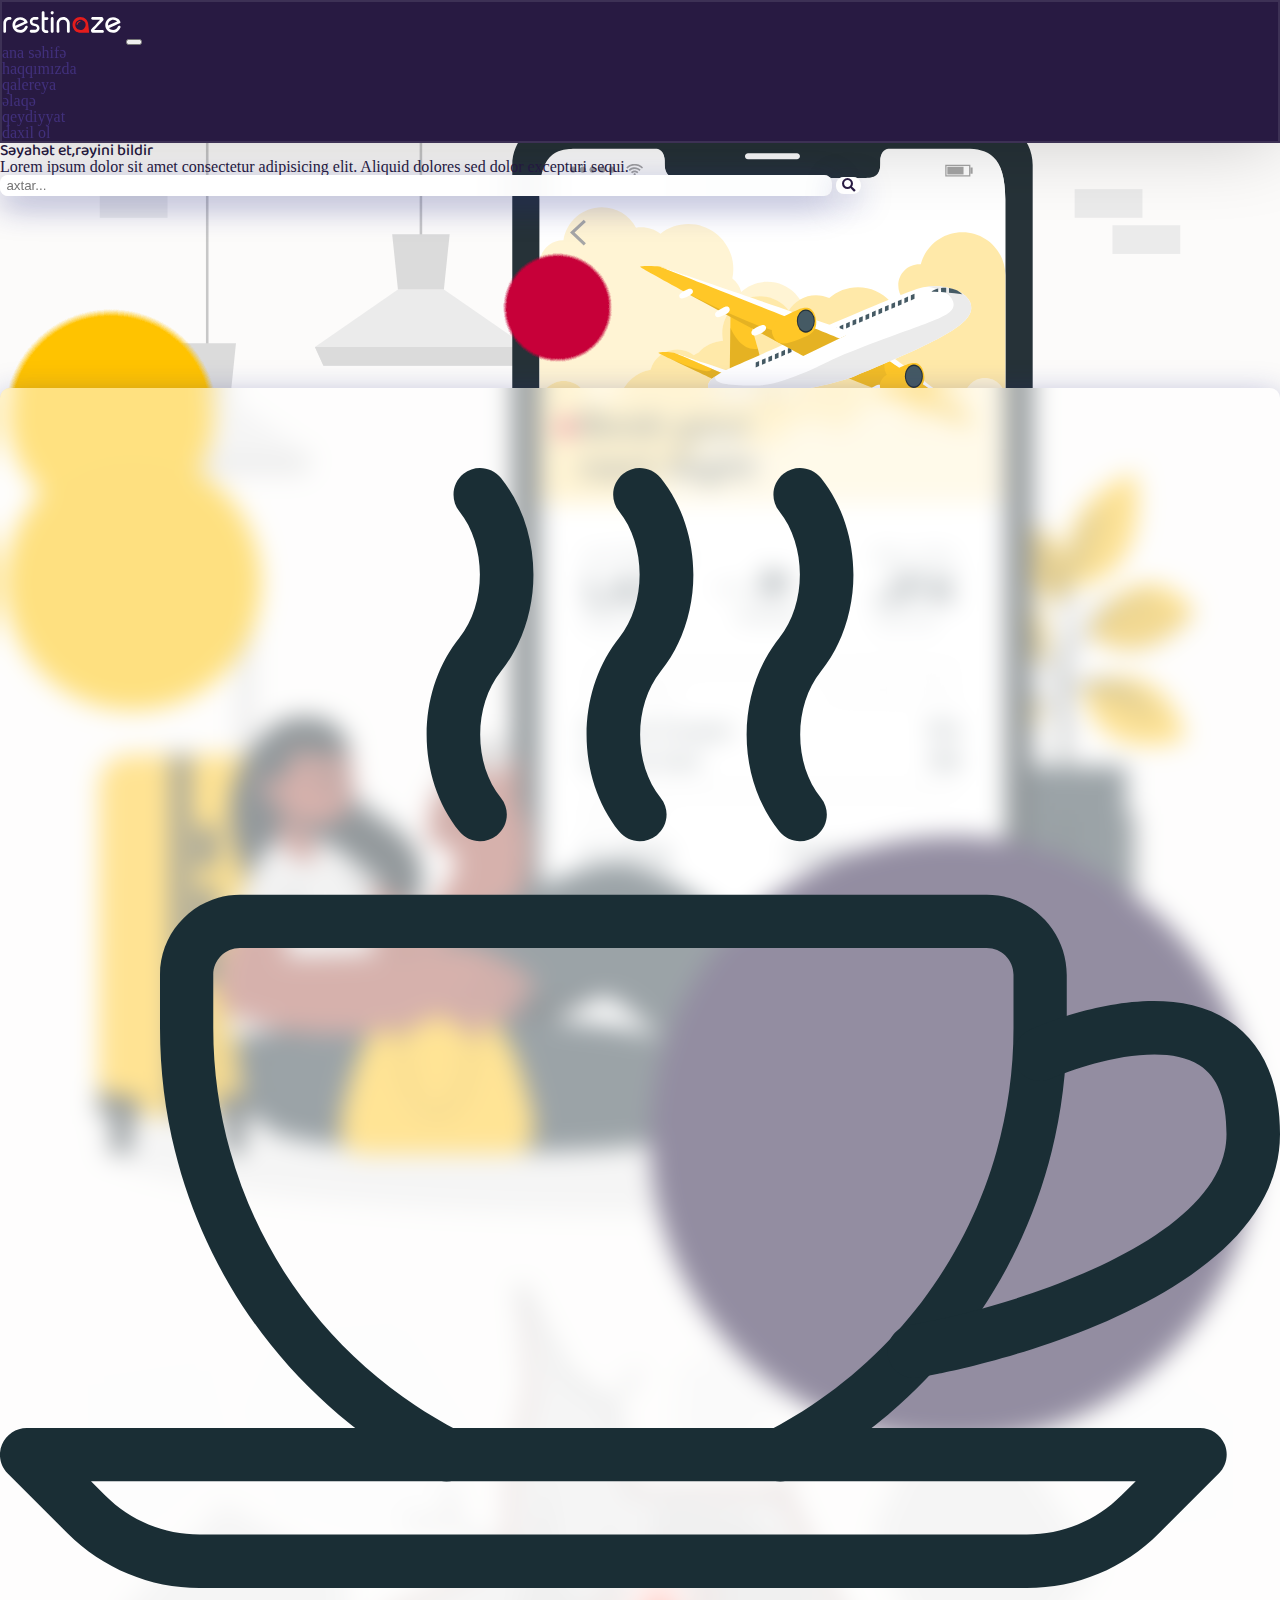
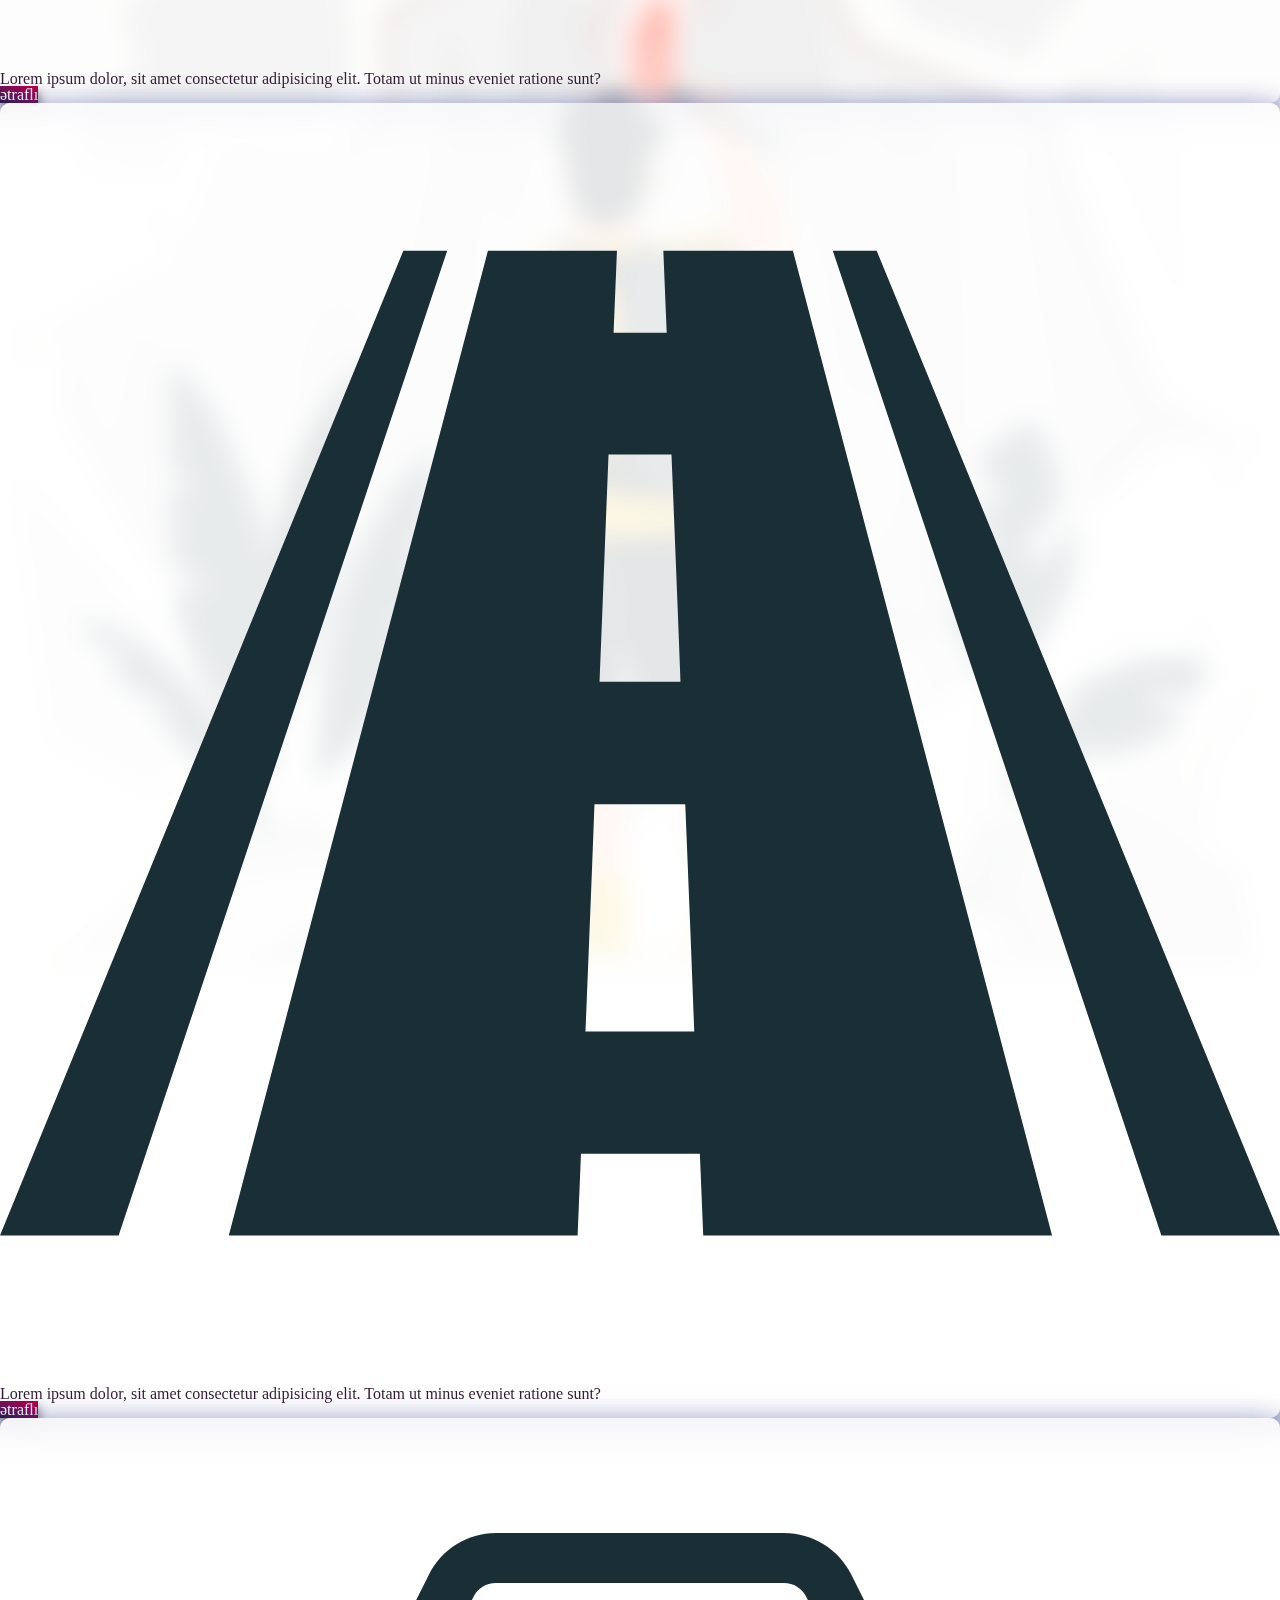
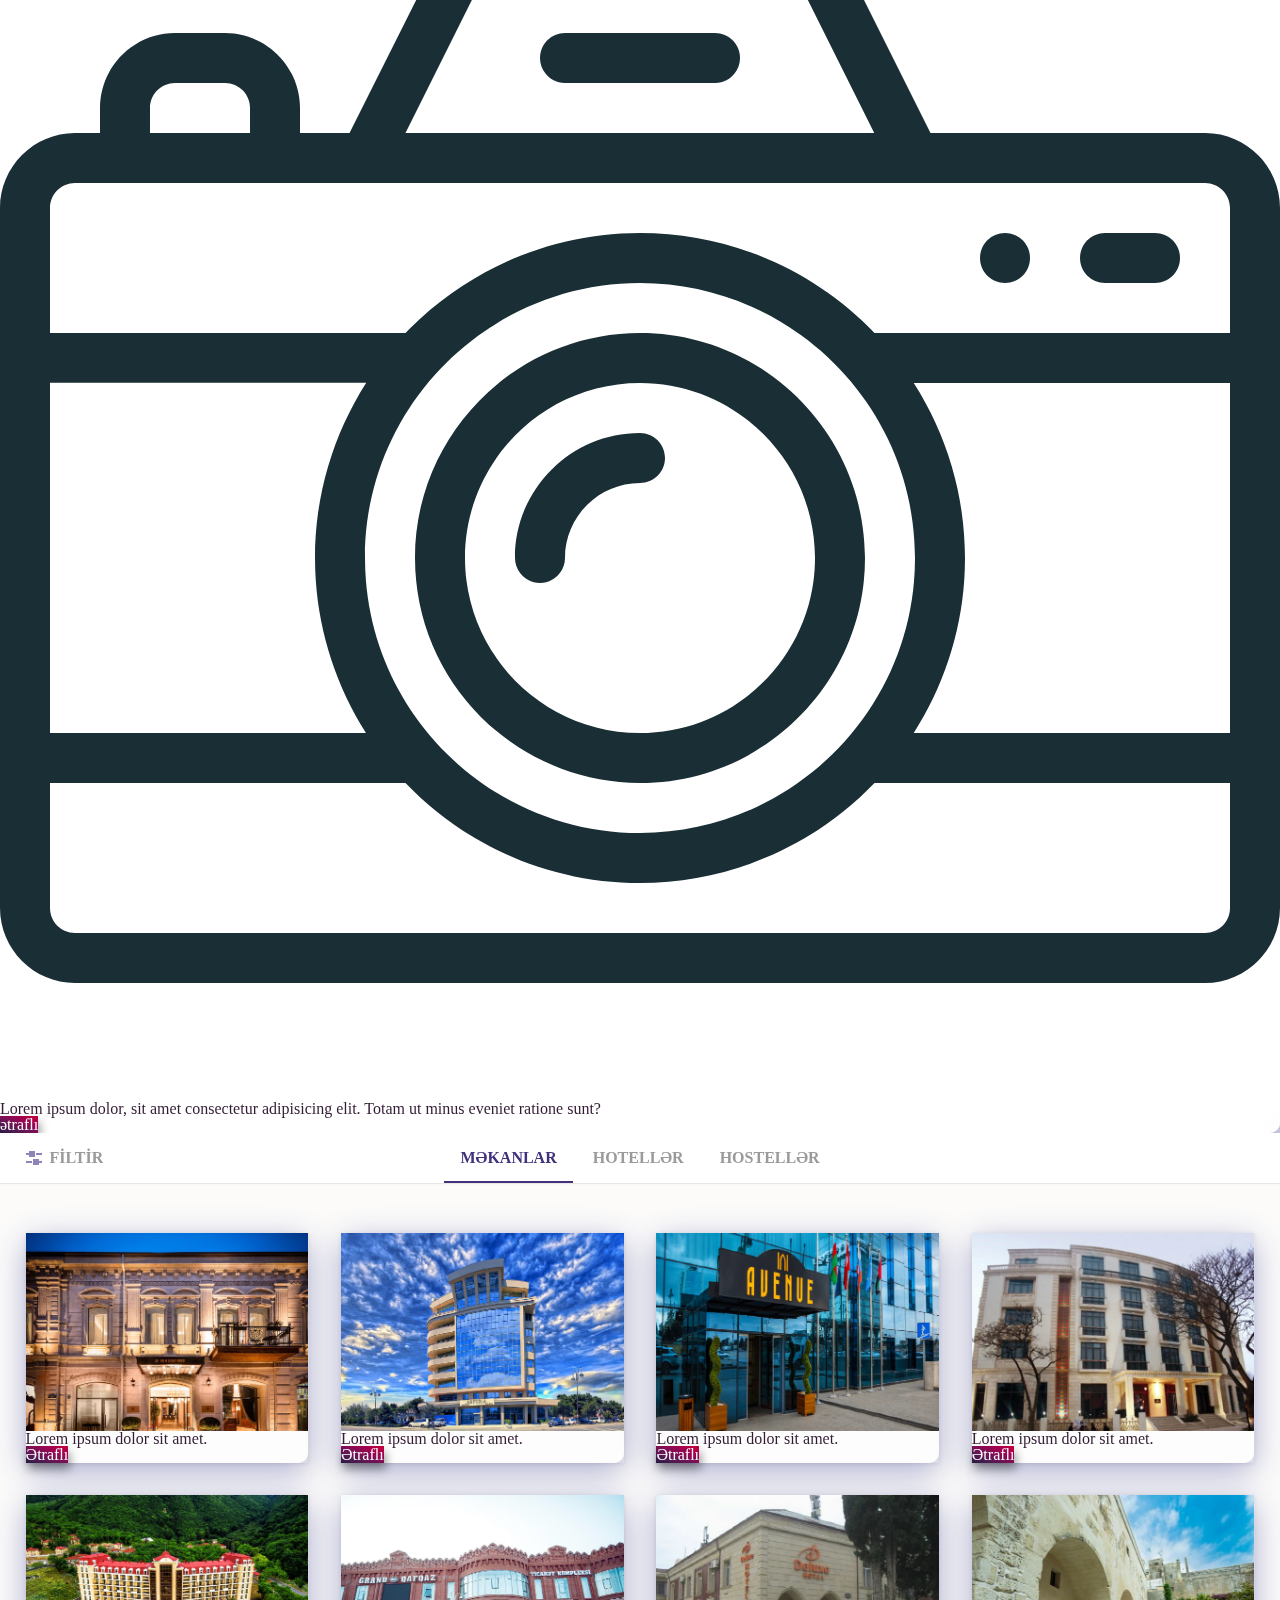
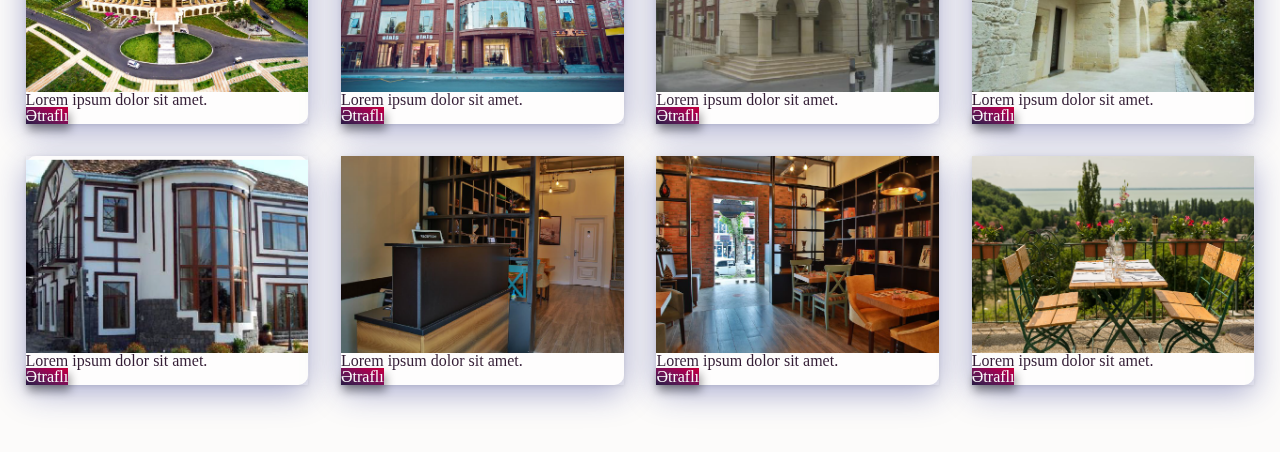
==== commit d5f4682f: "Update index.html" ====
--- a/index.html
+++ b/index.html
@@ -39,7 +39,7 @@
 </div>
 <header>
 	<nav class="navbar navbar-expand-lg navbar-dark fixed-top">
-	  <a class="navbar-brand p0" href="../../index.html"
+	  <a class="navbar-brand p0" href="#"
 		><img
 		  src="../../img/logo.svg"
 		  width="120px"
@@ -66,7 +66,7 @@
 	  >
 		<ul class="navbar-nav mr-auto">
 		  <li class="nav-item">
-			<a class="nav-link ml-lg-5 ml-md-0 active" href="../../../index.html"
+			<a class="nav-link ml-lg-5 ml-md-0 active" href="#"
 			  >ana səhifə<span class="sr-only">(current)</span></a
 			>
 		  </li>
@@ -334,4 +334,4 @@
 crossorigin="anonymous"
 ></script>
 </body>
-</html>+</html>
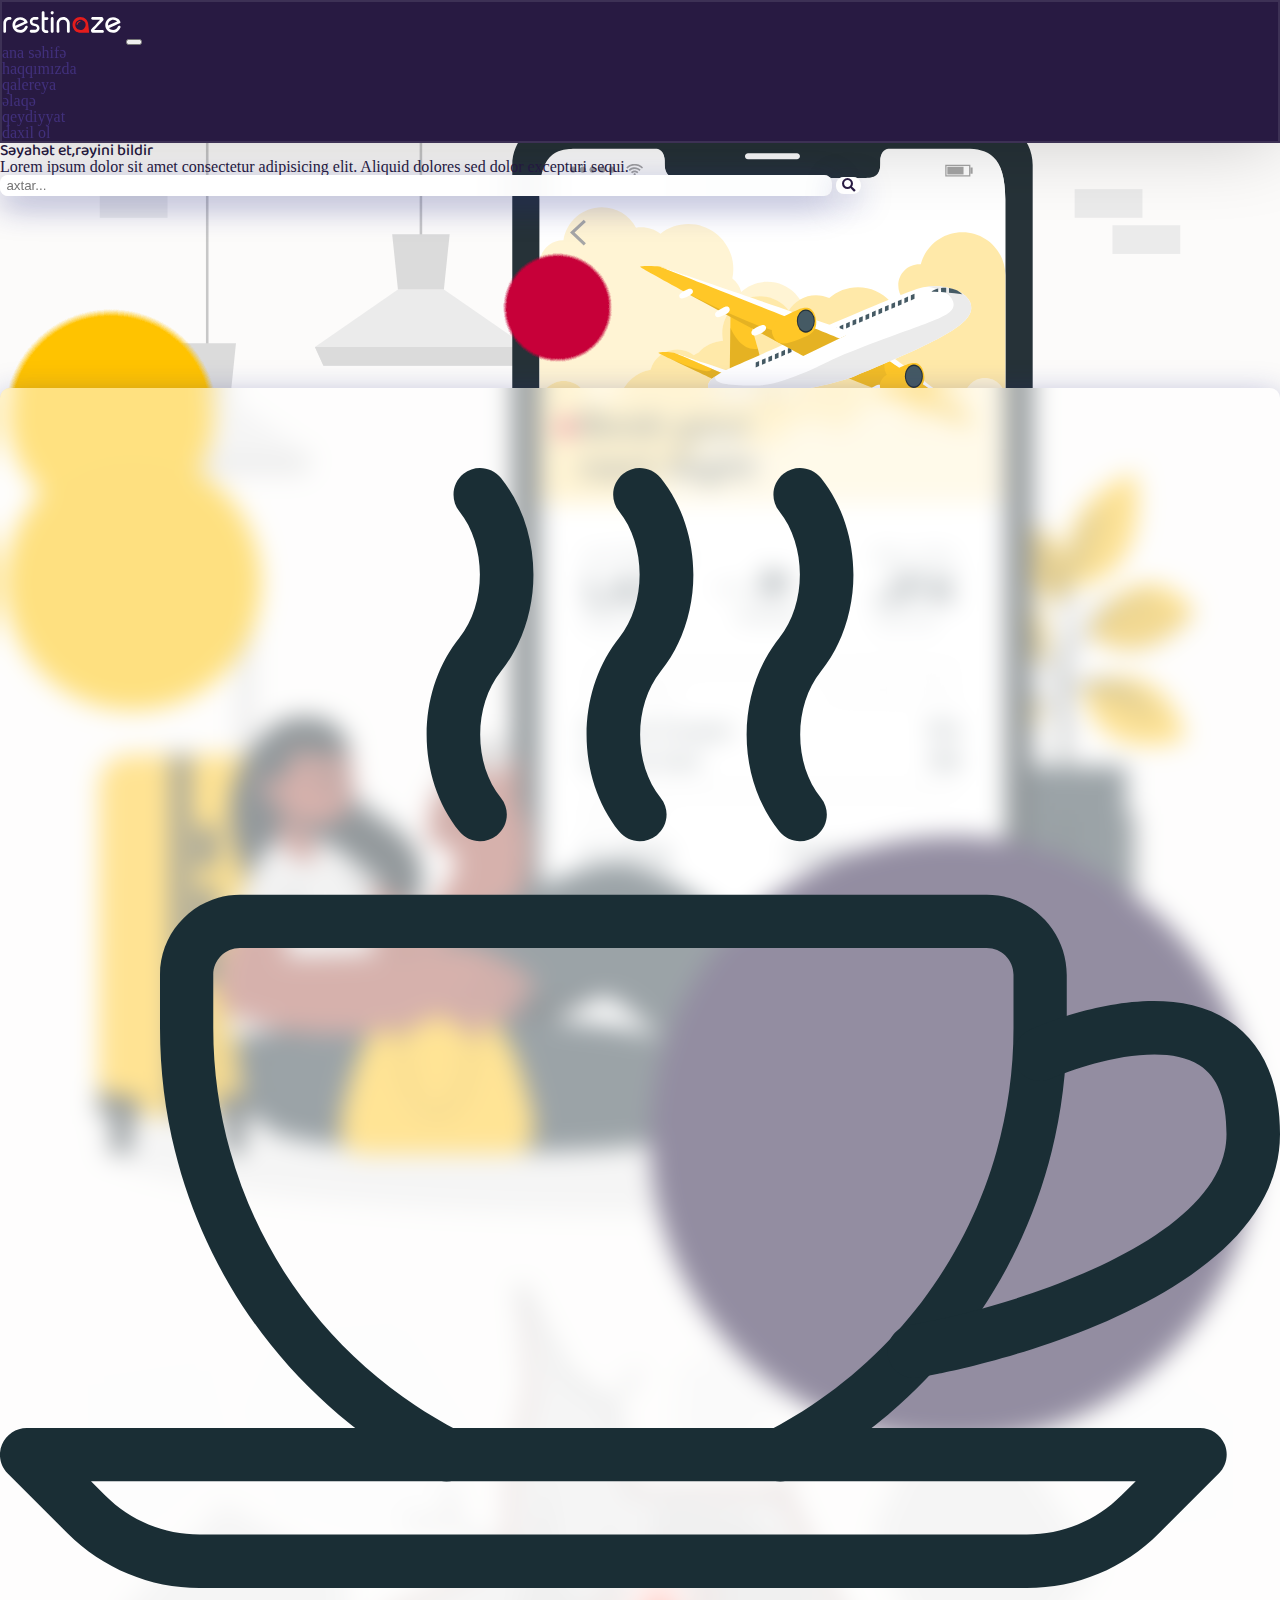
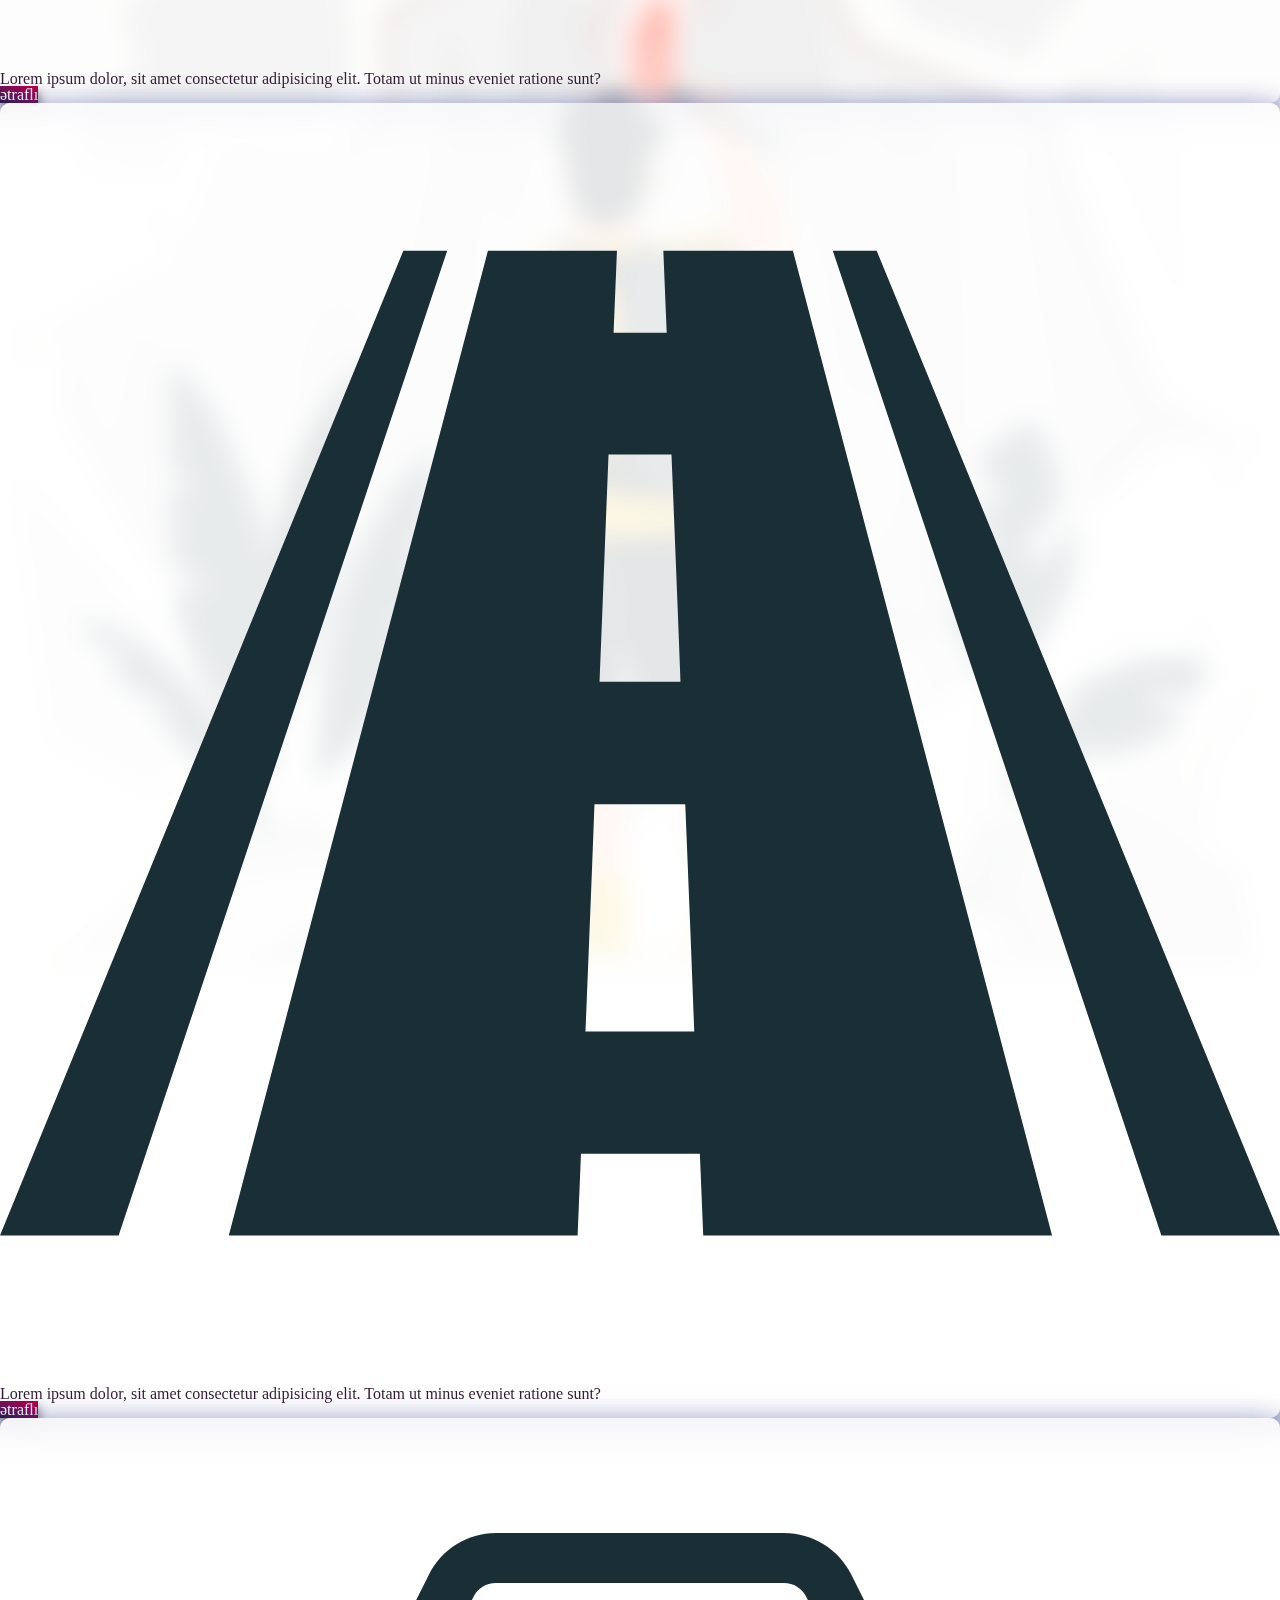
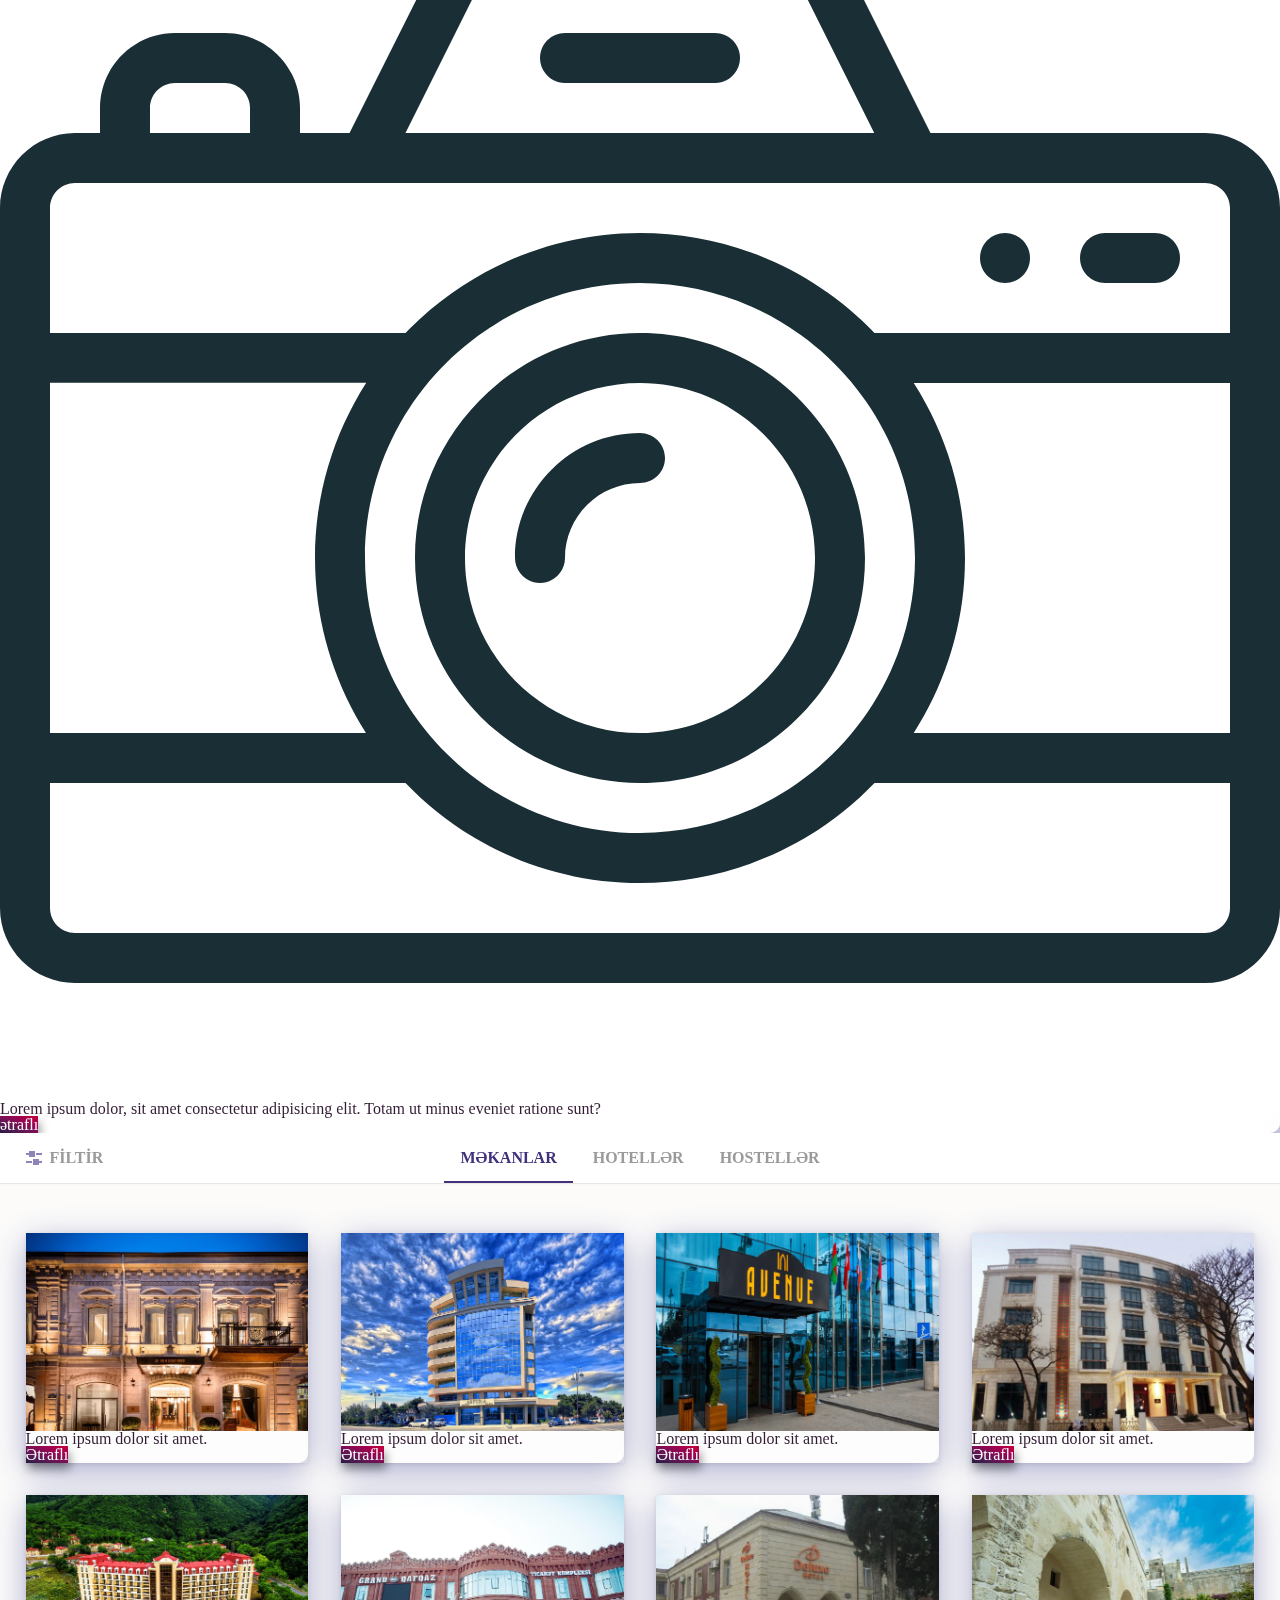
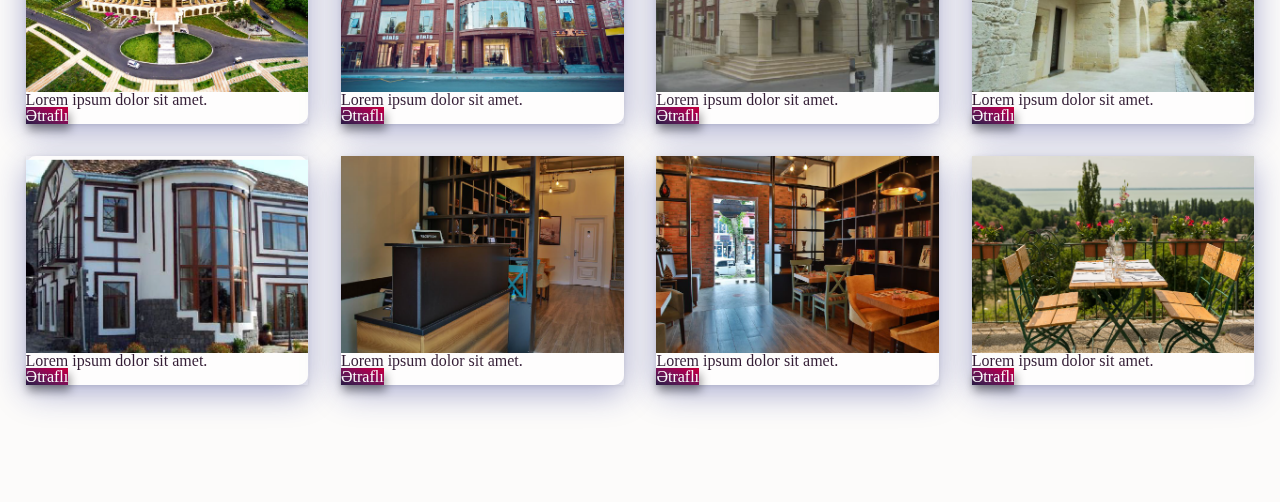
==== commit 6d802da7: "Update index.html" ====
--- a/index.html
+++ b/index.html
@@ -41,7 +41,7 @@
 	<nav class="navbar navbar-expand-lg navbar-dark fixed-top">
 	  <a class="navbar-brand p0" href="#"
 		><img
-		  src="../../img/logo.svg"
+		  src="img/logo.svg"
 		  width="120px"
 		  height="40px"
 		  alt=""
